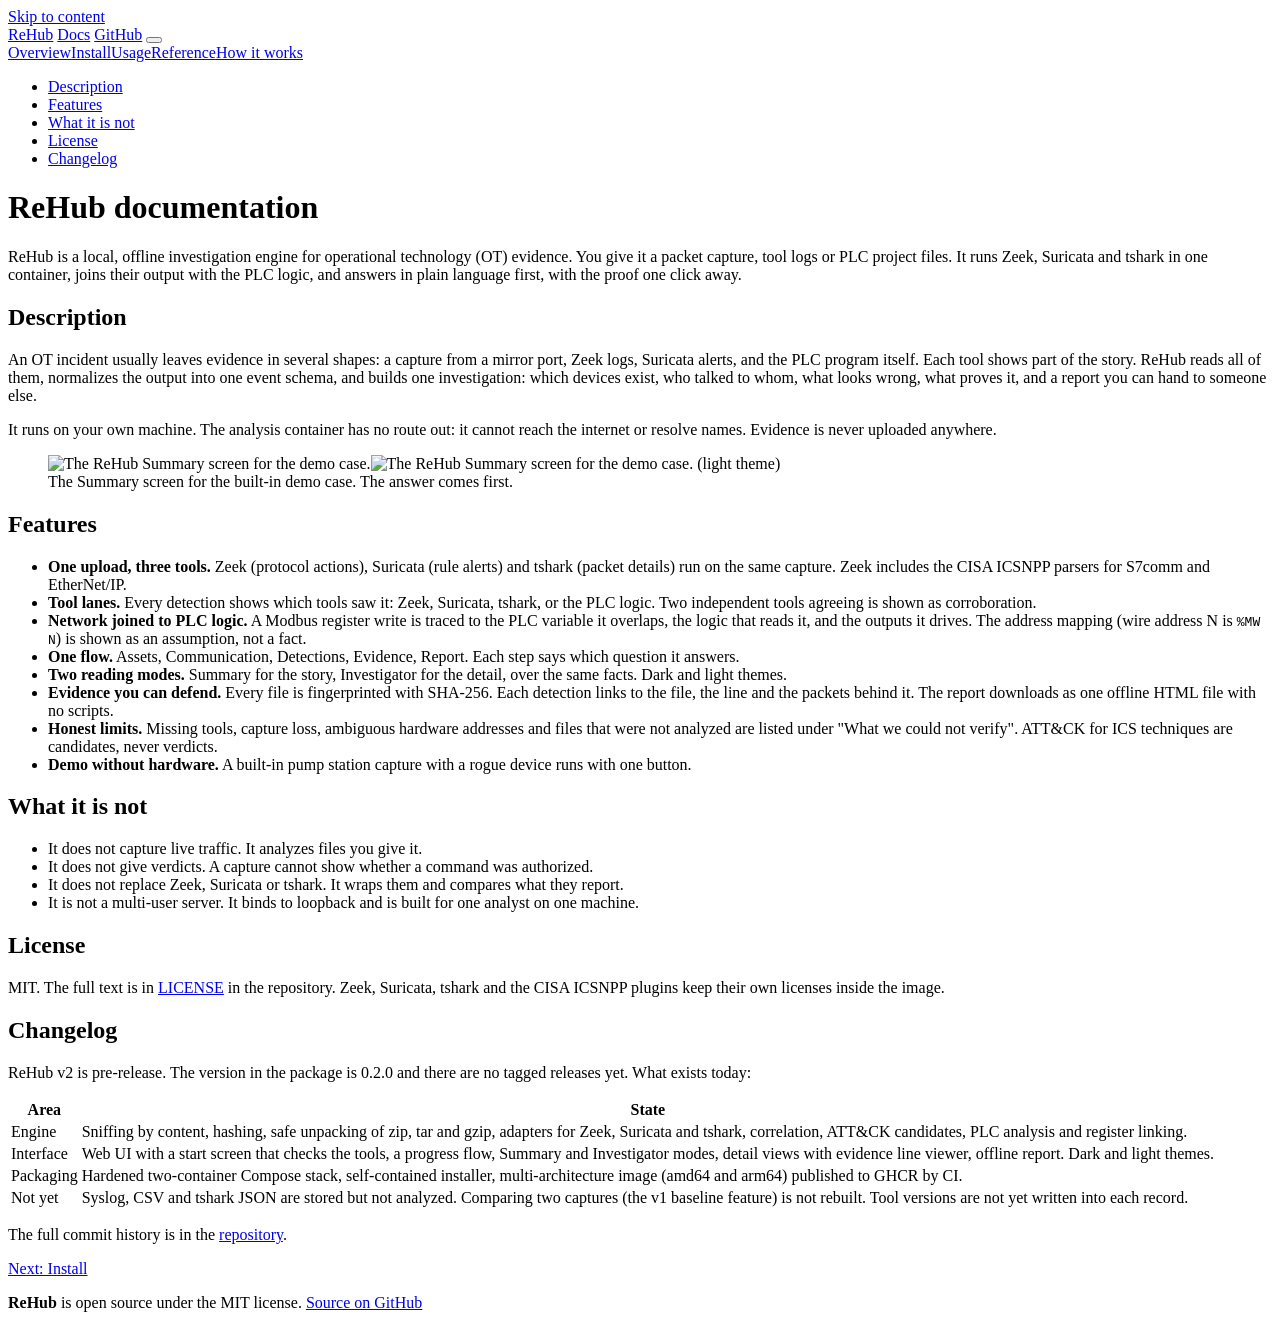
==== site/docs/index.html @ 75fe75f5 "docs: add documentation pages with screenshots" ====
<!doctype html>
<html lang="en">
<head>
<meta charset="utf-8">
<meta name="viewport" content="width=device-width, initial-scale=1">
<meta name="color-scheme" content="dark light">
<title>Overview - ReHub docs</title>
<meta name="description" content="What ReHub is, its features, license and changelog.">
<link rel="icon" type="image/svg+xml" href="/favicon.svg">
<script src="/theme-init.js"></script>
<link rel="stylesheet" href="/css/site.css">
</head>
<body>
<a class="skip" href="#content">Skip to content</a>
<header class="top">
  <div class="top-in">
    <a class="top-name" href="/">ReHub</a>
    <a class="top-link" href="/docs/">Docs</a>
    <span class="grow"></span>
    <a class="top-link" href="https://github.com/Ani07-05/rehub-engine">GitHub</a>
    <button class="btn ghost iconbtn" id="theme" type="button" aria-label="Switch to light mode"></button>
  </div>
</header>
<div class="docs">
  <nav class="docs-nav" aria-label="Documentation"><a href="/docs/index.html" aria-current="page">Overview</a><a href="/docs/install.html">Install</a><a href="/docs/usage.html">Usage</a><a href="/docs/reference.html">Reference</a><a href="/docs/architecture.html">How it works</a><ul class="docs-toc" aria-label="On this page"><li><a href="#description">Description</a></li><li><a href="#features">Features</a></li><li><a href="#what-it-is-not">What it is not</a></li><li><a href="#license">License</a></li><li><a href="#changelog">Changelog</a></li></ul></nav>
  <main id="content" class="doc">
<h1>ReHub documentation</h1>
<p class="lead">ReHub is a local, offline investigation engine for operational technology (OT) evidence. You give it a packet capture, tool logs or PLC project files. It runs Zeek, Suricata and tshark in one container, joins their output with the PLC logic, and answers in plain language first, with the proof one click away.</p>

<h2 id="description">Description</h2>
<p>An OT incident usually leaves evidence in several shapes: a capture from a mirror port, Zeek logs, Suricata alerts, and the PLC program itself. Each tool shows part of the story. ReHub reads all of them, normalizes the output into one event schema, and builds one investigation: which devices exist, who talked to whom, what looks wrong, what proves it, and a report you can hand to someone else.</p>
<p>It runs on your own machine. The analysis container has no route out: it cannot reach the internet or resolve names. Evidence is never uploaded anywhere.</p>
<figure class="frame"><img class="only-dark" src="/img/docs/summary.webp" width="1280" height="1050" alt="The ReHub Summary screen for the demo case." loading="lazy"><img class="only-light" src="/img/docs/summary-light.webp" width="1280" height="1050" alt="The ReHub Summary screen for the demo case. (light theme)" loading="lazy"><figcaption>The Summary screen for the built-in demo case. The answer comes first.</figcaption></figure>

<h2 id="features">Features</h2>
<ul class="plain">
<li><b>One upload, three tools.</b> Zeek (protocol actions), Suricata (rule alerts) and tshark (packet details) run on the same capture. Zeek includes the CISA ICSNPP parsers for S7comm and EtherNet/IP.</li>
<li><b>Tool lanes.</b> Every detection shows which tools saw it: Zeek, Suricata, tshark, or the PLC logic. Two independent tools agreeing is shown as corroboration.</li>
<li><b>Network joined to PLC logic.</b> A Modbus register write is traced to the PLC variable it overlaps, the logic that reads it, and the outputs it drives. The address mapping (wire address N is <code>%MW N</code>) is shown as an assumption, not a fact.</li>
<li><b>One flow.</b> Assets, Communication, Detections, Evidence, Report. Each step says which question it answers.</li>
<li><b>Two reading modes.</b> Summary for the story, Investigator for the detail, over the same facts. Dark and light themes.</li>
<li><b>Evidence you can defend.</b> Every file is fingerprinted with SHA-256. Each detection links to the file, the line and the packets behind it. The report downloads as one offline HTML file with no scripts.</li>
<li><b>Honest limits.</b> Missing tools, capture loss, ambiguous hardware addresses and files that were not analyzed are listed under "What we could not verify". ATT&amp;CK for ICS techniques are candidates, never verdicts.</li>
<li><b>Demo without hardware.</b> A built-in pump station capture with a rogue device runs with one button.</li>
</ul>

<h2 id="what-it-is-not">What it is not</h2>
<ul class="plain">
<li>It does not capture live traffic. It analyzes files you give it.</li>
<li>It does not give verdicts. A capture cannot show whether a command was authorized.</li>
<li>It does not replace Zeek, Suricata or tshark. It wraps them and compares what they report.</li>
<li>It is not a multi-user server. It binds to loopback and is built for one analyst on one machine.</li>
</ul>

<h2 id="license">License</h2>
<p>MIT. The full text is in <a href="https://github.com/Ani07-05/rehub-engine/blob/main/LICENSE">LICENSE</a> in the repository. Zeek, Suricata, tshark and the CISA ICSNPP plugins keep their own licenses inside the image.</p>

<h2 id="changelog">Changelog</h2>
<p>ReHub v2 is pre-release. The version in the package is 0.2.0 and there are no tagged releases yet. What exists today:</p>
<div class="tablewrap"><table><thead><tr><th>Area</th><th>State</th></tr></thead><tbody><tr><td>Engine</td><td>Sniffing by content, hashing, safe unpacking of zip, tar and gzip, adapters for Zeek, Suricata and tshark, correlation, ATT&amp;CK candidates, PLC analysis and register linking.</td></tr><tr><td>Interface</td><td>Web UI with a start screen that checks the tools, a progress flow, Summary and Investigator modes, detail views with evidence line viewer, offline report. Dark and light themes.</td></tr><tr><td>Packaging</td><td>Hardened two-container Compose stack, self-contained installer, multi-architecture image (amd64 and arm64) published to GHCR by CI.</td></tr><tr><td>Not yet</td><td>Syslog, CSV and tshark JSON are stored but not analyzed. Comparing two captures (the v1 baseline feature) is not rebuilt. Tool versions are not yet written into each record.</td></tr></tbody></table></div>
<p>The full commit history is in the <a href="https://github.com/Ani07-05/rehub-engine/commits/main">repository</a>.</p>

    <nav class="pn" aria-label="Pages"><a class="next" href="/docs/install.html">Next: Install</a></nav>
    <p class="status" id="copied" role="status" aria-live="polite"></p>
  </main>
</div>
<footer class="foot">
  <div class="foot-in">
    <span><b>ReHub</b> is open source under the MIT license.</span>
    <span class="grow"></span>
    <a href="https://github.com/Ani07-05/rehub-engine">Source on GitHub</a>
  </div>
</footer>
<script src="/js/site.js" defer></script>
</body>
</html>
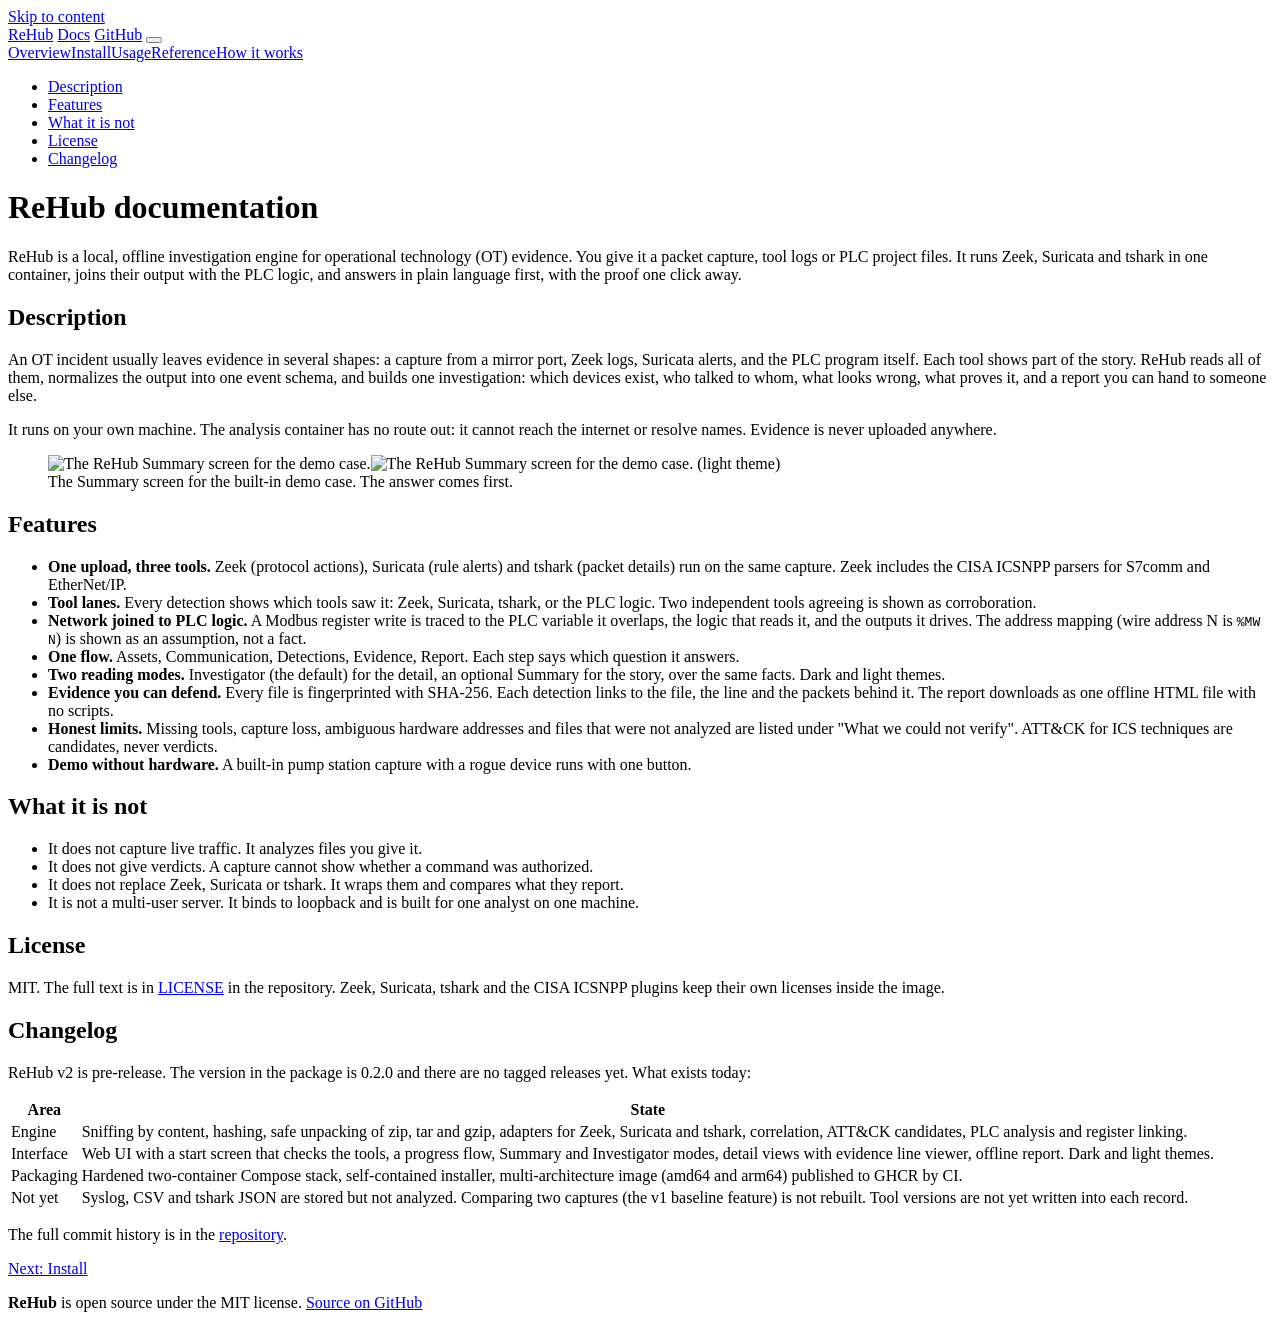
==== commit 2cc7e3d9: "feat: open the Investigator by default, Summary on toggle" ====
--- a/site/docs/index.html
+++ b/site/docs/index.html
@@ -38,7 +38,7 @@
 <li><b>Tool lanes.</b> Every detection shows which tools saw it: Zeek, Suricata, tshark, or the PLC logic. Two independent tools agreeing is shown as corroboration.</li>
 <li><b>Network joined to PLC logic.</b> A Modbus register write is traced to the PLC variable it overlaps, the logic that reads it, and the outputs it drives. The address mapping (wire address N is <code>%MW N</code>) is shown as an assumption, not a fact.</li>
 <li><b>One flow.</b> Assets, Communication, Detections, Evidence, Report. Each step says which question it answers.</li>
-<li><b>Two reading modes.</b> Summary for the story, Investigator for the detail, over the same facts. Dark and light themes.</li>
+<li><b>Two reading modes.</b> Investigator (the default) for the detail, an optional Summary for the story, over the same facts. Dark and light themes.</li>
 <li><b>Evidence you can defend.</b> Every file is fingerprinted with SHA-256. Each detection links to the file, the line and the packets behind it. The report downloads as one offline HTML file with no scripts.</li>
 <li><b>Honest limits.</b> Missing tools, capture loss, ambiguous hardware addresses and files that were not analyzed are listed under "What we could not verify". ATT&amp;CK for ICS techniques are candidates, never verdicts.</li>
 <li><b>Demo without hardware.</b> A built-in pump station capture with a rogue device runs with one button.</li>
